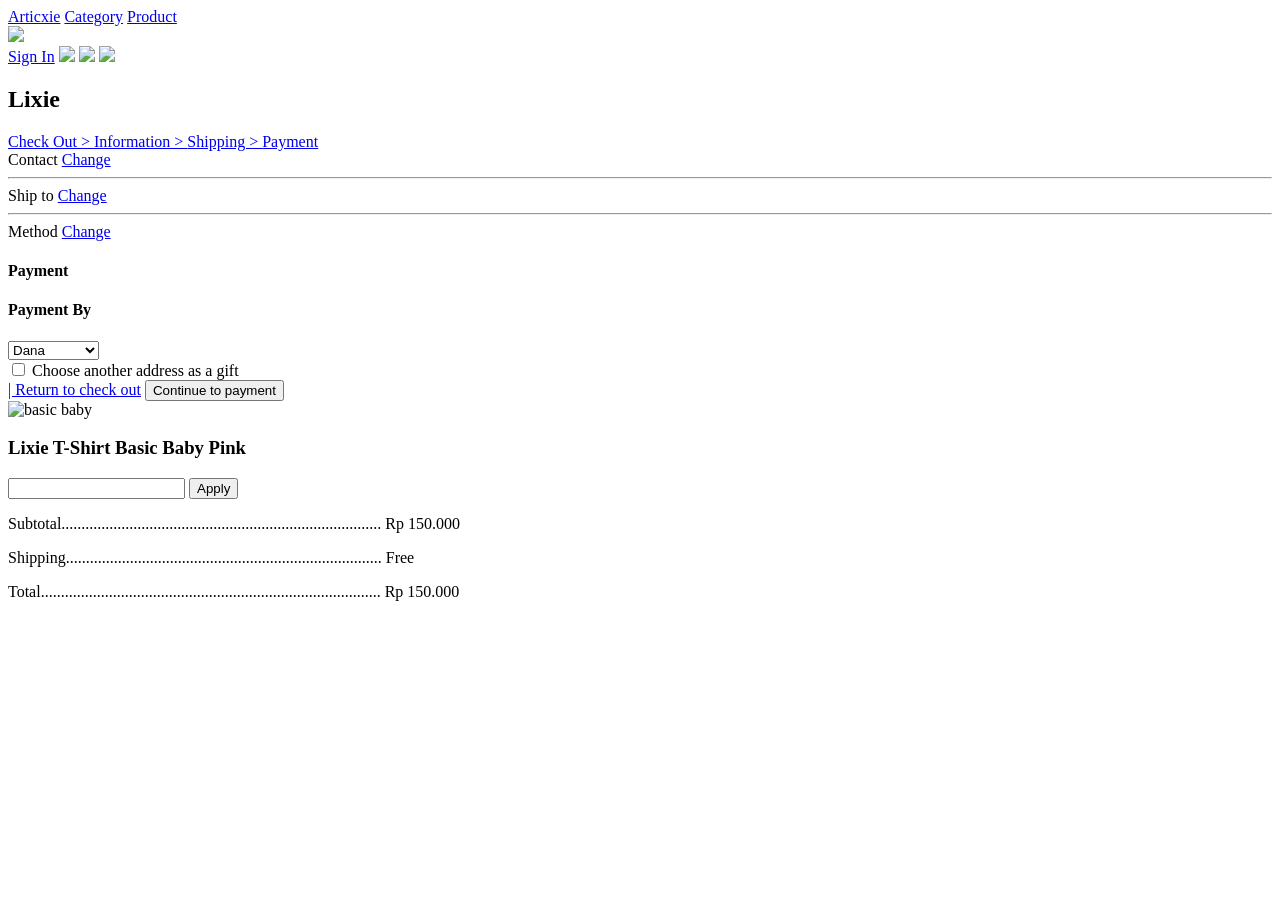
==== continue_payment/index.html @ 71d850ae "Create index.html" ====
<!DOCTYPE html>
<html>
<head>
    <meta charset="UTF-8">
    <meta name="viewport" content="width=device-width, initial-scale=1.0">
    <link rel="stylesheet" href="constyle.css">
    <title>Payment</title>
</head>
<body>
    <div class="container">
        <header class="lixie-header">
            <div class="header-left">
                <a href="#articxie">Articxie</a>
                <a href="#category">Category</a>
                <a href="#product">Product</a>
            </div>
            <div class="header-center">
                <a href="home"><img src="Logo Lixie 1.png"></a>
            </div>
            <div class="header-right">
                <a href="sign-in">Sign In</a>
                <a href="search"><img src="search.png"></a>
                <a href="wishlist"><img src="wishlist.png"></a>
                <a href="cart"><img src="cart.png"></a>
            </div>
        </header>
    </div>
    <div class="main-container">
        <div class="container-1">
            <h2>Lixie</h2>
            <div class="flow">
                <div class="red-flow">
                    <a href="#checkout">Check Out > </a>
                    <a href="#information">Information > </a>
                    <a href="#shipping">Shipping > </a>
                    <a href="#payment">Payment </a>
                </div>
            </div>
            <form action="#">
                <div class="detail-contact">
                    <div class="change">
                        <a>Contact</a>
                        <a class="margin-change" href="#change-contact">Change</a>
                    </div>
                    <hr>
                    <div class="change">
                        <a>Ship to</a>
                        <a class="margin-change" href="#change-ship">Change</a>
                    </div>
                    <hr>
                    <div class="change">
                        <a>Method</a>
                        <a class="margin-change" href="#change-ship">Change</a>
                    </div>
                </div>
                <div class="payment-method">
                    <h4>Payment</h4>
                    <div class="payment">
                            <div class="content">
                                <h4>Payment By</h4>
                            </div>
                            <div class="choice-methode">
                                <select name="pay-method" id="pay-method">
                                    <option value="dana">Dana</option>
                                    <option value="cash">Cash</option>
                                    <option value="credit-card">Credit Card</option>
                                </select>    
                            </div>
                    </div>
                    <input type="checkbox" name="address-gift">
                    <label for="address-gift">Choose another address as a gift</label>
                </div>
                <div class="nav-button">
                    <a href="#checkout"> | Return to check out</a>
                    <button type="submit">Continue to payment</button>
                </div>
            </form>
            
        </div>
        <div class="wall"></div>
        <div class="container-2">
            <div class="product">
                <img src="Scythtaker.png" alt="basic baby" width="239" height="268">
                <h3>Lixie T-Shirt Basic Baby Pink</h3>
            </div>
            <div class="discount-price">
                <input type="text">
                <button type="submit">Apply</button>
            </div>
            <div class="detail-price">
                <p>Subtotal................................................................................ Rp 150.000</p>
                <p>Shipping............................................................................... Free</p>
                <p>Total..................................................................................... Rp 150.000</p>
            </div>
        </div>
    </div>
</body>
</html>
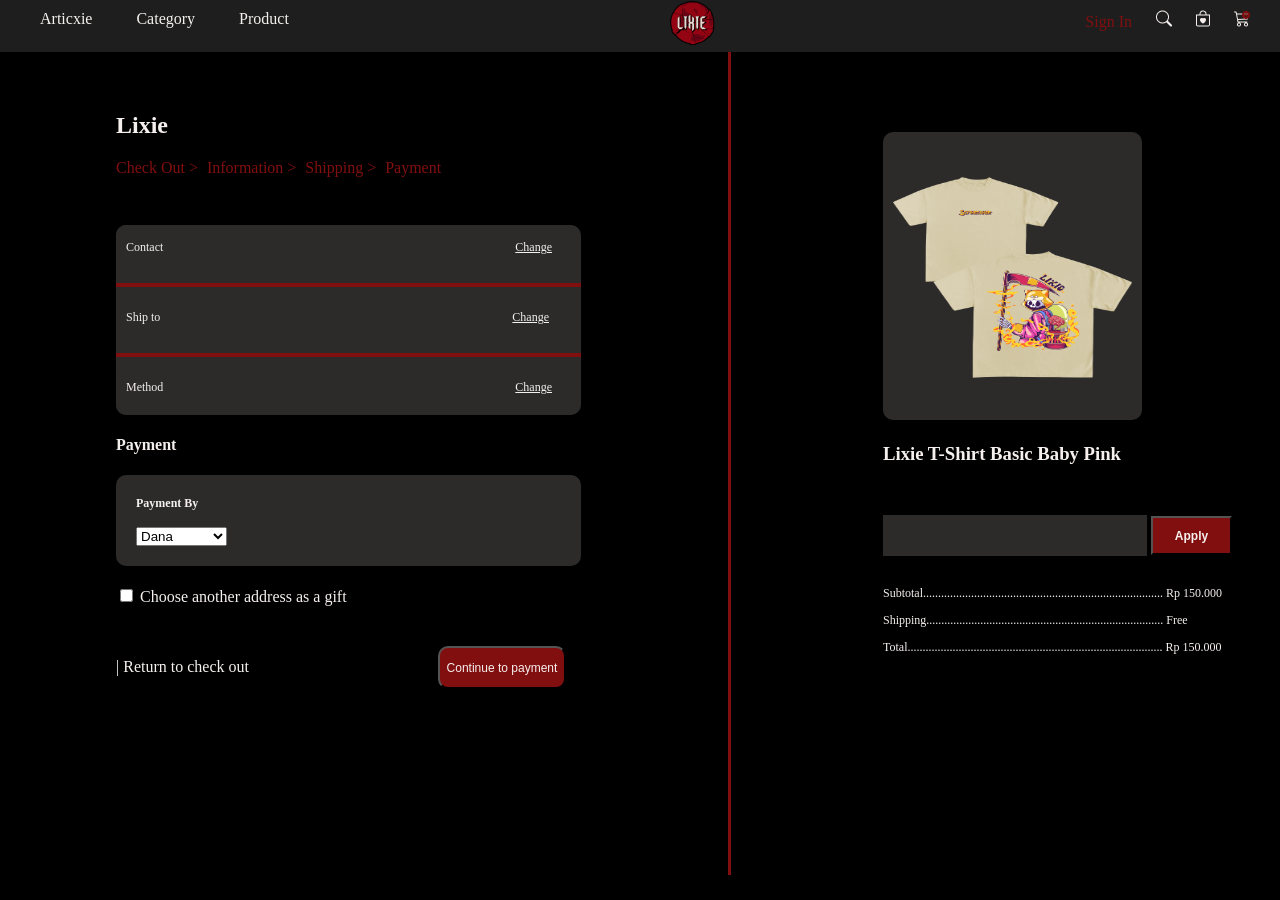
==== commit 2c35f942: "Update index.html" ====
--- a/continue_payment/index.html
+++ b/continue_payment/index.html
@@ -4,7 +4,7 @@
     <meta charset="UTF-8">
     <meta name="viewport" content="width=device-width, initial-scale=1.0">
     <link rel="stylesheet" href="constyle.css">
-    <title>Payment</title>
+    <title>Continue Payment</title>
 </head>
 <body>
     <div class="container">
--- a/continue_payment/constyle.css
+++ b/continue_payment/constyle.css
@@ -0,0 +1,185 @@
+body {
+    margin: 0;
+    background-color: black;
+}
+.container {
+    width: 100%;
+    background-color: #1E1E1E;
+}
+.container .lixie-header {
+    display: flex;
+    justify-content: space-between;
+}
+
+.container .lixie-header .header-left {
+    padding: 10px 0px 0px 20px;
+}
+
+.container .lixie-header .header-left a{
+    text-decoration: none;
+    padding: 20px;
+
+    color: #F5F0EE;
+}
+
+.container .lixie-header .header-right {
+    padding: 10px 20px 0px 0px;
+}
+
+.container .lixie-header .header-right a{
+    text-decoration: none;
+    padding: 10px;
+
+    color: #820F0F;
+}
+
+.container-1 {
+    margin: 40px 105px 186px 116px;
+
+    color: #F5F0EE;
+}
+
+.container-1 .flow {
+    display: flex;
+}
+
+.container-1 .flow .red-flow a{
+    text-decoration: none;
+    padding-right: 5px;
+    color: #820F0F;
+}
+.container-1 .flow .white-flow a{
+    text-decoration: none;
+    padding-left: 5px;
+    color: #F5F0EE;
+}
+.container-1 .detail-contact {
+    margin-top: 48px;
+    margin-bottom: 20px;
+    border-radius: 10px;
+
+    background-color: #2c2b2a;
+}
+
+.container-1 .detail-contact hr {
+    border: 2px #820F0F solid;
+}
+
+.container-1 .detail-contact .change{
+    width: 440px;
+    height: 50px;
+    display: flex;
+    outline: none;
+    font-size: 12px;
+    padding-left: 10px;
+    border-radius: 10px;
+
+    color: #F5F0EE;
+    background-color: #2c2b2a;
+}
+
+.container-1 .detail-contact .change a {
+    margin-top: 15px;
+}
+
+.container-1 .detail-contact .change .margin-change {
+    margin-left: 352px;
+
+
+    color: #F5F0EE;
+}
+
+.container-1 .payment-method {
+    padding-bottom: 20px;
+}
+
+.container-1 .payment-method .payment {
+    width: 440px;
+    border-radius: 10px;
+    padding: 5px 5px 20px 20px;
+    margin-bottom: 20px;
+
+    color: #F5F0EE;
+    background-color: #2c2b2a;
+}
+
+.container-1 .payment-method .payment .content h4 {
+    font-size: 12px;
+}
+
+.container-1 .deliver-method .payment .choice-methode select{
+    border-color: #1E1E1E;
+    border-radius: 0px;
+
+}
+
+.container-1 .nav-button {
+    margin-top: 20px;
+}
+
+.container-1 .nav-button a {
+    text-decoration: none;
+    color: #F5F0EE;
+}
+
+.container-1 .nav-button button {
+    width: 128px;
+    height: 43px;
+    margin-left: 185px;
+    border-radius: 10px;
+    font-size: 12px;
+    outline: none;
+
+    color: #F5F0EE;
+    background-color: #820F0F;
+}
+
+.main-container .wall {
+    border-left: 3px #820F0F solid;
+    width: 0px;
+    margin-left: 42px;
+}
+
+.container-2 {
+    margin: 80px 0px 0px 152px;
+
+    color: #F5F0EE;
+}
+.container-2 .product {
+    margin-bottom: 50px;
+}
+.container-2 .product img{
+    background-color: #2c2b2a;
+    padding: 10px;
+    border-radius: 10px;
+}
+
+.container-2 .discount-price input {
+    width: 252px;
+    height: 39px;
+    outline: none;
+    border: none;
+    padding-left: 10px;
+
+    color: #F5F0EE;
+    background-color: #2c2b2a;
+}
+
+.container-2 .discount-price button {
+    width: 81px;
+    height: 39px;
+    font-size: 12px;
+    font-weight: bold;
+
+    color: #F5F0EE;
+    background-color: #820F0F;
+}
+
+.container-2 .detail-price{
+    font-size: 12px;
+    margin-top: 30px;
+}
+
+.main-container {
+    display: flex;
+}
